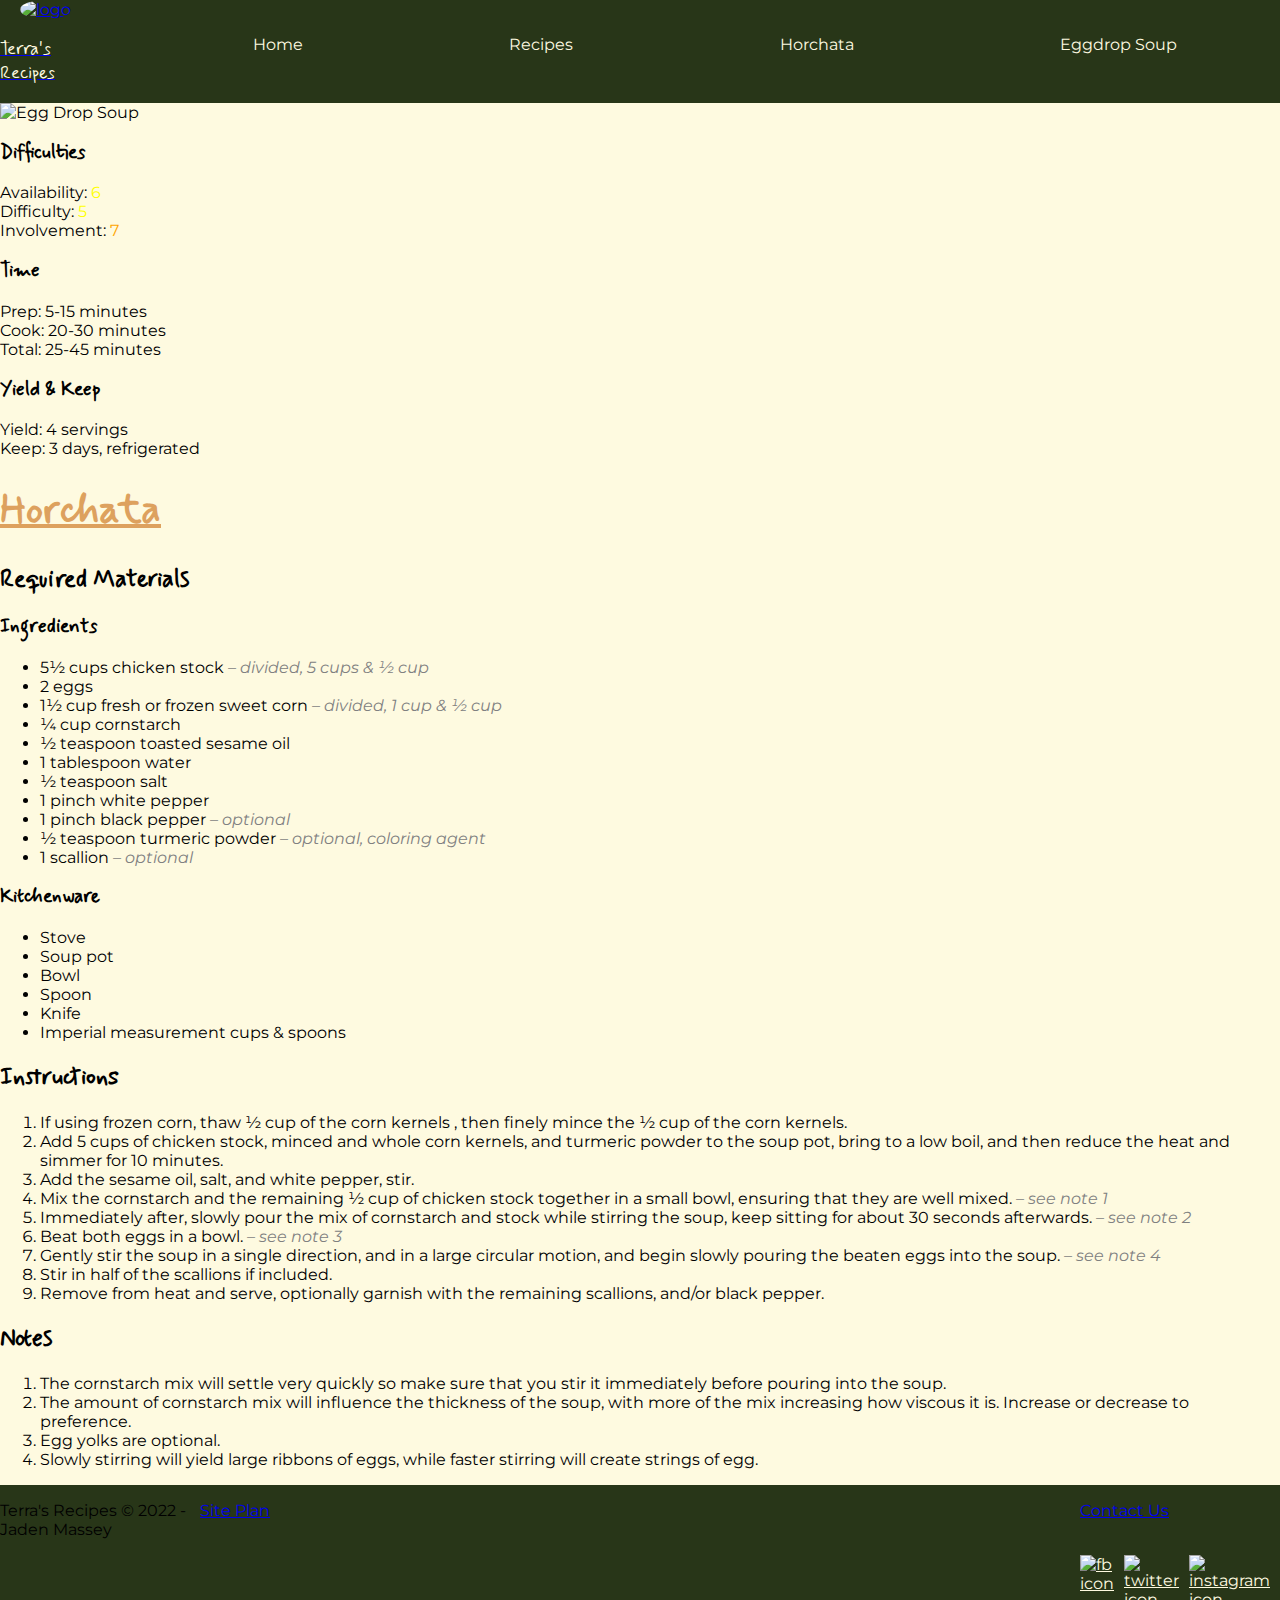
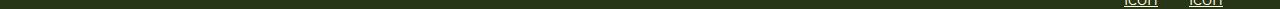
==== eggdrop.html @ 7a6af202 "moving files" ====
<!DOCTYPE html>
<html lang="en">
<head>
    <meta charset="UTF-8">
    <meta http-equiv="X-UA-Compatible" content="IE=edge">
    <meta name="viewport" content="width=device-width, initial-scale=1.0">
    <title>Terra's Recipes - Egg Drop</title>
    <link rel="icon" type="image/x-icon" href="./images/favicon.ico">
    <link rel="stylesheet" href="styles/styles.css">
</head>
<body>
    <div id="content">
        <header>
            <a id="logo_link" href="index.html">
                <img class="logo" src="./images/logo.png" alt="logo" title="Home page">
                <p class="logo-text">Terra's Recipes</p>
            </a>
            <nav>
                <a href="index.html">Home</a>
                <a href="#">Recipes</a>
                <a href="horchata.html">Horchata</a>
                <a href="eggdrop.html">Eggdrop Soup</a>
            </nav>
        </header>
        
        <main class="recipe-grid">
            <section class="recipe-header">
                <img src="./images/EggDropSoup1.png" alt="Egg Drop Soup">
                <div>
                    <div class="difficulty">
                    <h3>Difficulties</h3>
                    <ul style="list-style-type: none; margin: 0; padding: 0;">
                        <li>Availability: <span style="color: yellow;">6</span></li>
                        <li>Difficulty: <span style="color: yellow;">5</span></li>
                        <li>Involvement: <span style="color: orange;">7</span></li>
                    </ul>
                    </div>

                    <div class="time">
                    <h3>Time</h3>
                    <ul style="list-style-type: none; margin: 0; padding: 0;">
                        <li>Prep: 5-15 minutes</li>
                        <li>Cook: 20-30 minutes</li>
                        <li>Total: 25-45 minutes</li>
                    </ul>
                    </div>

                    <div class="yield">
                    <h3>Yield & Keep</h3>
                    <ul style="list-style-type: none; margin: 0; padding: 0;">
                        <li>Yield: 4 servings</li> 
                        <li>Keep: 3 days, refrigerated</li>
                    </ul>
                    </div>
                </div>
            </section>

            <h1 class="recipe-title">Horchata</h1>
            <div class="hori-line1"></div>

            <section class="materials">
                <h2>Required Materials</h2>
                <div>
                    <h3>Ingredients</h3>
                    <ul>
                        <li>5½  cups chicken stock <span style="font-style: italic; color: grey;">– divided, 5 cups & ½ cup</span></li>
                        <li>2 eggs</li>
                        <li>1½  cup fresh or frozen sweet corn <span style="font-style: italic; color: grey;">– divided, 1 cup & ½ cup</span></li>
                        <li>¼ cup cornstarch</li>
                        <li>½ teaspoon toasted sesame oil</li>
                        <li>1 tablespoon water</li>
                        <li>½ teaspoon salt</li>
                        <li>1 pinch white pepper</li>
                        <li>1 pinch black pepper <span style="font-style: italic; color: grey;">– optional</span></li>
                        <li>½ teaspoon turmeric powder <span style="font-style: italic; color: grey;">– optional, coloring agent</span></li>
                        <li>1 scallion <span style="font-style: italic; color: grey;">– optional</span></li>
                    </ul>
                </div>
                <div class="material-line"></div>
                <div>
                    <h3>Kitchenware</h3>
                    <ul>
                        <li>Stove</li>
                        <li>Soup pot</li>
                        <li>Bowl</li>
                        <li>Spoon</li>
                        <li>Knife</li>
                        <li>Imperial measurement cups & spoons</li>
                    </ul>
                </div>
            </section>

            <div class="vert-line"></div>

            <section class="instructions">
                <h2>Instructions</h2>
                <ol>
                    <li>If using frozen corn, thaw ½ cup of the corn kernels , then finely mince the ½ cup of the corn kernels.</li>
                    <li>Add 5 cups of chicken stock, minced and whole corn kernels, and turmeric powder to the soup pot, bring to a low boil, and then reduce the heat and simmer for 10 minutes.</li>
                    <li>Add the sesame oil, salt, and white pepper, stir.</li>
                    <li>Mix the cornstarch and the remaining ½ cup of chicken stock together in a small bowl, ensuring that they are well mixed. <span style="font-style: italic; color: grey;">– see note 1</span></li>
                    <li>Immediately after, slowly pour the mix of cornstarch and stock while stirring the soup, keep sitting for about 30 seconds afterwards. <span style="font-style: italic; color: grey;">– see note 2</span></li>
                    <li>Beat both eggs in a bowl. <span style="font-style: italic; color: grey;">– see note 3</span></li>
                    <li>Gently stir the soup in a single direction, and in a large circular motion, and begin slowly pouring the beaten eggs into the soup. <span style="font-style: italic; color: grey;">– see note 4</span></li>
                    <li>Stir in half of the scallions if included.</li>
                    <li>Remove from heat and serve, optionally garnish with the remaining scallions, and/or black pepper.</li>
                </ol>
            </section>

            <div class="hori-line2"></div>

            <section class="notes">
                <h2>Notes</h2>
                <ol>
                    <li>The cornstarch mix will settle very quickly so make sure that you stir it immediately before pouring into the soup.</li>
                    <li>The amount of cornstarch mix will influence the thickness of the soup, with more of the mix increasing how viscous it is. Increase or decrease to preference.</li>
                    <li>Egg yolks are optional.</li>
                    <li>Slowly stirring will yield large ribbons of eggs, while faster stirring will create strings of egg.</li>
                </ol>
            </section>
        </main>

        <footer>
            <p>Terra's Recipes &copy; 2022 - Jaden Massey</p>
            <p><a href="site-plan.html" target="_blank">Site Plan</a></p>
            <p><a href="#">Contact Us</a></p>
            <div class="socials">
                <a href="https://facebook.com" target="_blank">
                    <img src="images/facebook.png" alt="fb icon">
                </a>
                <a href="https://twitter.com" target="_blank">
                    <img src="images/twitter.png" alt="twitter icon">
                </a>
                <a href="https://instagram.com" target="_blank">
                    <img src="images/instagram.png" alt="instagram icon">
                </a>
            </div>
        </footer>
    </div>
</body>
---- styles/styles.css ----
@import url('https://fonts.googleapis.com/css2?family=Dosis:wght@300&family=Lora&family=Montserrat:wght@300&family=Mynerve&display=swap');

h1, h2, h3, h4 {
    font-family: Mynerve, Montserrat;
}

h1 {
    font-size: 40px;
    color: rgba(221, 161, 94, 1);
    text-decoration: underline;
}

body {
    font-family: Montserrat, Arial;
    font-size: 16px;
    background-color: rgba(254, 250, 224, 1);
    margin: 0;
    padding: 0;
}

nav {
    display: flex;
    justify-content: space-around;
}

nav a {
    color: rgba(254, 250, 224, 1);
    text-decoration: none;
    padding: 35px;
    text-align: center;
}

nav a:hover {
    text-decoration: underline;
    background-color: rgba(96, 108, 56, 1);
}

header {
    background-color: #283618;
    display: grid;
    grid-template-columns: 150px auto;
}

footer {
    background-color: #283618;
    display: grid;
    grid-template-columns: 200px auto 200px;
}

.links {
    grid-column: 1;
    justify-self: center;
    align-self: center;
}

.links a {
    color: rgba(254, 250, 224, 1);
}

.credits {
    grid-column: 2;
    justify-self: center;
    align-self: center;
    color: rgba(254, 250, 224, 1);
}

.socials {
    grid-column: 3;
    display: grid;
    grid-template-areas:
    "icon1 text1 text1 text1"
    "icon2 text2 text2 text2"
    "icon3 text3 text3 text3"
}

.socials a {
    color: rgba(254, 250, 224, 1)
}

.icon1, .icon2, .icon3 {
    justify-self: center;
    align-self: center;
}

.text1, .text2, .text3 {
    justify-self: self-start;
    align-self: center;
}

.icon1 {
    grid-area: icon1;
}

.text1 {
    grid-area: text1;
}

.icon2 {
    grid-area: icon2;
}

.text2 {
    grid-area: text2;
}

.icon3 {
    grid-area: icon3;
}

.text3 {
    grid-area: text3;
}

.socials img {
    width: 30px;
}

.logo {
    width: 80px;
    border-radius: 50%;
    padding: 0 20px 0 20px;
    align-self: center;
}

.logo-text {
    width: 100px;
    text-decoration: none;
    color: rgba(254, 250, 224, 1);
    font-family: Mynerve, Montserrat;
    font-size: 18px;

}

.logo-div {
    display: flex;
    margin-right: -50px;
}

.logo-div:hover {
    background-color: rgba(96, 108, 56, 1);
    text-decoration: underline;
}

.ss {
    display: none;
}

.ss-container img {
    vertical-align: middle;
    width: 100%;
    max-height: 400px;
}

.ss-container {
    box-sizing: border-box;
    width: 100%;
    position: relative;
    margin: auto;
}

.prev, .next {
    cursor: pointer;
    position: absolute;
    top: 50%;
    width: auto;
    padding: 16px;
    margin-top: -22px;
    color: white;
    font-weight: bold;
    font-size: 18px;
    transition: 0.6s ease;
    border-radius: 0 3px 3px 0;
    user-select: none;
}
.next {
    right: 0;
    border-radius: 3px 0 0 3px;
}

.prev:hover, .next:hover {
    background-color: rgba(221, 161, 94, 0.8);
}

.ss-numbertext {
    color: #ffffff;
    font-size: 12px;
    padding: 8px 12px;
    position: absolute;
    bottom: 0;
}

.overlay {
    display: grid;
    grid-template-rows: 1fr 1fr 30px 10px 1fr 1fr 7fr;
    background-color: rgba(96, 108, 56, 0.8);
    width: 200px;
    height: 100%;
    justify-content: center;
    align-items: center;
    position: absolute;
    top: 0;
    left: 80%;

}

.overlay-text, .overlay-header {
    color: rgba(254, 250, 224, 1);
    text-align: center;
}

.overlay-line {
    background-color: #DDA15E;
    border-radius: 25px;
    height: 5px;
    width: 150px;
    margin: auto;
    grid-row: 4;
}

.overlay-header {
    margin: 0 auto;
    margin-bottom: 10px;
    grid-row: 3;
    align-self: self-end;
}

.overlay-text {
    width: 150px;
    margin: 0 auto;
    grid-row: 5/8;
    padding: 0;
    margin-top: 10px;
    align-self: self-start;
}

.dot {
    cursor: pointer;
    height: 15px;
    width: 15px;
    margin: 0 2px;
    background-color: #999999;
    border-radius: 50%;
    display: inline-block;
    transition: background-color 0.6s ease;
}

.active, .dot:hover {
    background-color: #111111;
} 

.main-grid {
    display: grid;
    grid-template-columns: repeat(15, 1fr);
}

.about-me {
    margin-top: 100px;
    grid-column: 1/16;
    grid-row: 1;
}

.about-me-text {
    background-color: rgba(170, 97, 34, 1);
    color: rgba(254, 250, 224, 1);
    width: 50%;
    height: 90%;
    line-height: 1.5em;
    margin: auto;
    margin-left: 15%;
    padding: 30px;
    font-size: 20px;
}

.about-me-text p {
    border-left-style: solid;
    padding: 10px
}

.ab-title {
    color: rgba(254, 250, 224, 1);
    text-align: center;
    margin-bottom: 50px;
}

.about-me img { 
    box-shadow: 5px 5px 10px #6f7364;
    float: right;
    max-width: 30%;
    margin: 2% 15% 0 0;
    padding: 0;
}

.main-line {
    grid-column: 1/16;
    grid-row: 2;
    background-color: rgba(40, 54, 24, 0.8);
    height: 20px;
    margin-top: 100px;
    margin-bottom: 100px;
    width: 80%;
    border-radius: 25px;
    justify-self: center;
    align-self: center;
}

.recipes {
    grid-column: 1/16;
    grid-row: 3;
    display: grid;
    grid-template-columns: 1fr 1fr;
}

.recipes h1 {
    grid-column: 1/3;
    text-align: center;
}

.feat-recipe-card {
    grid-column: 1;
    display: grid;
    grid-template-rows: repeat(9, 11%);
    justify-items: center;
    margin: 50px;
}

.feat-text {
    background-color: rgba(96, 108, 56, 1);
    grid-row: 3/10;
    width: 80%;
    z-index: -1;
    display: grid;
    grid-template-rows: 1fr 50px 20px 1fr;
    box-shadow: 5px 5px 10px #6f7364;
    transition: transform .5s;
}

.feat-text:hover {
    opacity: .6;
    transform: scale(1.1);
}

.feat-recipe-card h3 {
    text-align: center;
    grid-row: 2;
    color: rgba(254, 250, 224, 1);
}

.feat-line {
    grid-row: 3;
    background-color: rgba(221, 161, 94, 1);
    width: 60%;
    justify-self: center;
    border-radius: 25px;
    height: 10px;
}

.feat-recipe-card p {
    grid-row: 4;
    justify-self: center;
    align-self: self-start;
    color: rgba(254, 250, 224, 1);
}

.feat-recipe-card img {
    width: 60%;
    max-width: 500px;
    max-height: 200px;
    height: 50vw;
    box-shadow: 5px 5px 10px #6f7364;
}

.runner-up-recipes {
    grid-column: 2;
    margin: 50px;
    display: grid;
    grid-template-columns: repeat(9, 1fr);
    grid-template-rows: 1fr 1fr 1fr;
}

.img1, .img2, .img3 {
    width: 80px;
    height: 80px;
    align-self: center;
    grid-column: 2/3;
    z-index: 1;
    box-shadow: 5px 5px 10px #6f7364;
}

.card1, .card2, .card3 {
    grid-column: 2/10;
    background-color: rgba(170, 97, 34, 1);
    width: 80%;
    height: 80%;
    justify-self: center;
    align-self: center;
    display: flex;
    padding-left: 50px;
    box-shadow: 5px 5px 10px #6f7364;
}

.runner-up-recipes a {
    border-left-style: solid;
    padding-left: 10px;
    align-self: center;
    width: 100%;
    text-decoration: none;
    color: rgba(254, 250, 224, 1);
}

.runner-up-recipes a:hover, .runner-up-recipes img:hover {
    text-decoration: underline;
}


.card1, .img1 {
    grid-row: 1;
}

.card2, .img2  {
    grid-row: 2;
}

.card3, .img3  {
    grid-row: 3;
}

@media screen and (max-width: 600px) {
    .prev,
    .next,
    .text {
      font-size: 11px
    }

    .runner-up-recipes {
        display: grid;
        grid-template-rows: repeat(3, 1fr);
        margin: 0 auto;
    }

    .logo-div {
        height: 50%;
        padding-top: 100px;
        padding-bottom: 100px;
    }

    .img1, .img2, .img3 {
        margin: 0 auto;
    }

    .ss-container img {
        height: 175px;
    }

    .about-me {
        margin-top: 30px;
    }

    .main-line {
        margin-top: 80px;
        margin-bottom: 20px;
    }

    nav {
        flex-direction: column;
    }


}

@media screen and (max-width: 950px) {
    html, body {
        padding: 0;
        margin: 0;
        overflow-x: hidden;
    }

    .recipes {
        display: block;
    }

    .card1, .card2, .card3 {
        margin: 50px;
        padding-left: 100px;
    }

    .about-me img {
        display: none;
    }

    .about-me-text {
        margin: 0 auto;
        width: 70%;
        height: 100%;
        padding: 10px;
    }

    .logo-text {
        width: 0;
        display: none;
        padding: 0;
        margin: 0;
    }

    .logo {
        align-self: center;
        justify-self: center;
        margin: auto;
        margin-left: 10px;
    }

    .logo-div {
        width: 100%;
        margin: 0 auto;
        align-items: center;
        justify-items: center;
    }

    .overlay {
        position: relative;
        width: 100%;
        margin: 0 auto;
        left: 0;
        max-height: 150px;
        height: 150px;
    }

    .overlay-text {
        width: 100%;
        padding-bottom: 20px;
    }

    nav a {
        padding-left: 0;
        padding-right: 0;
    }
}
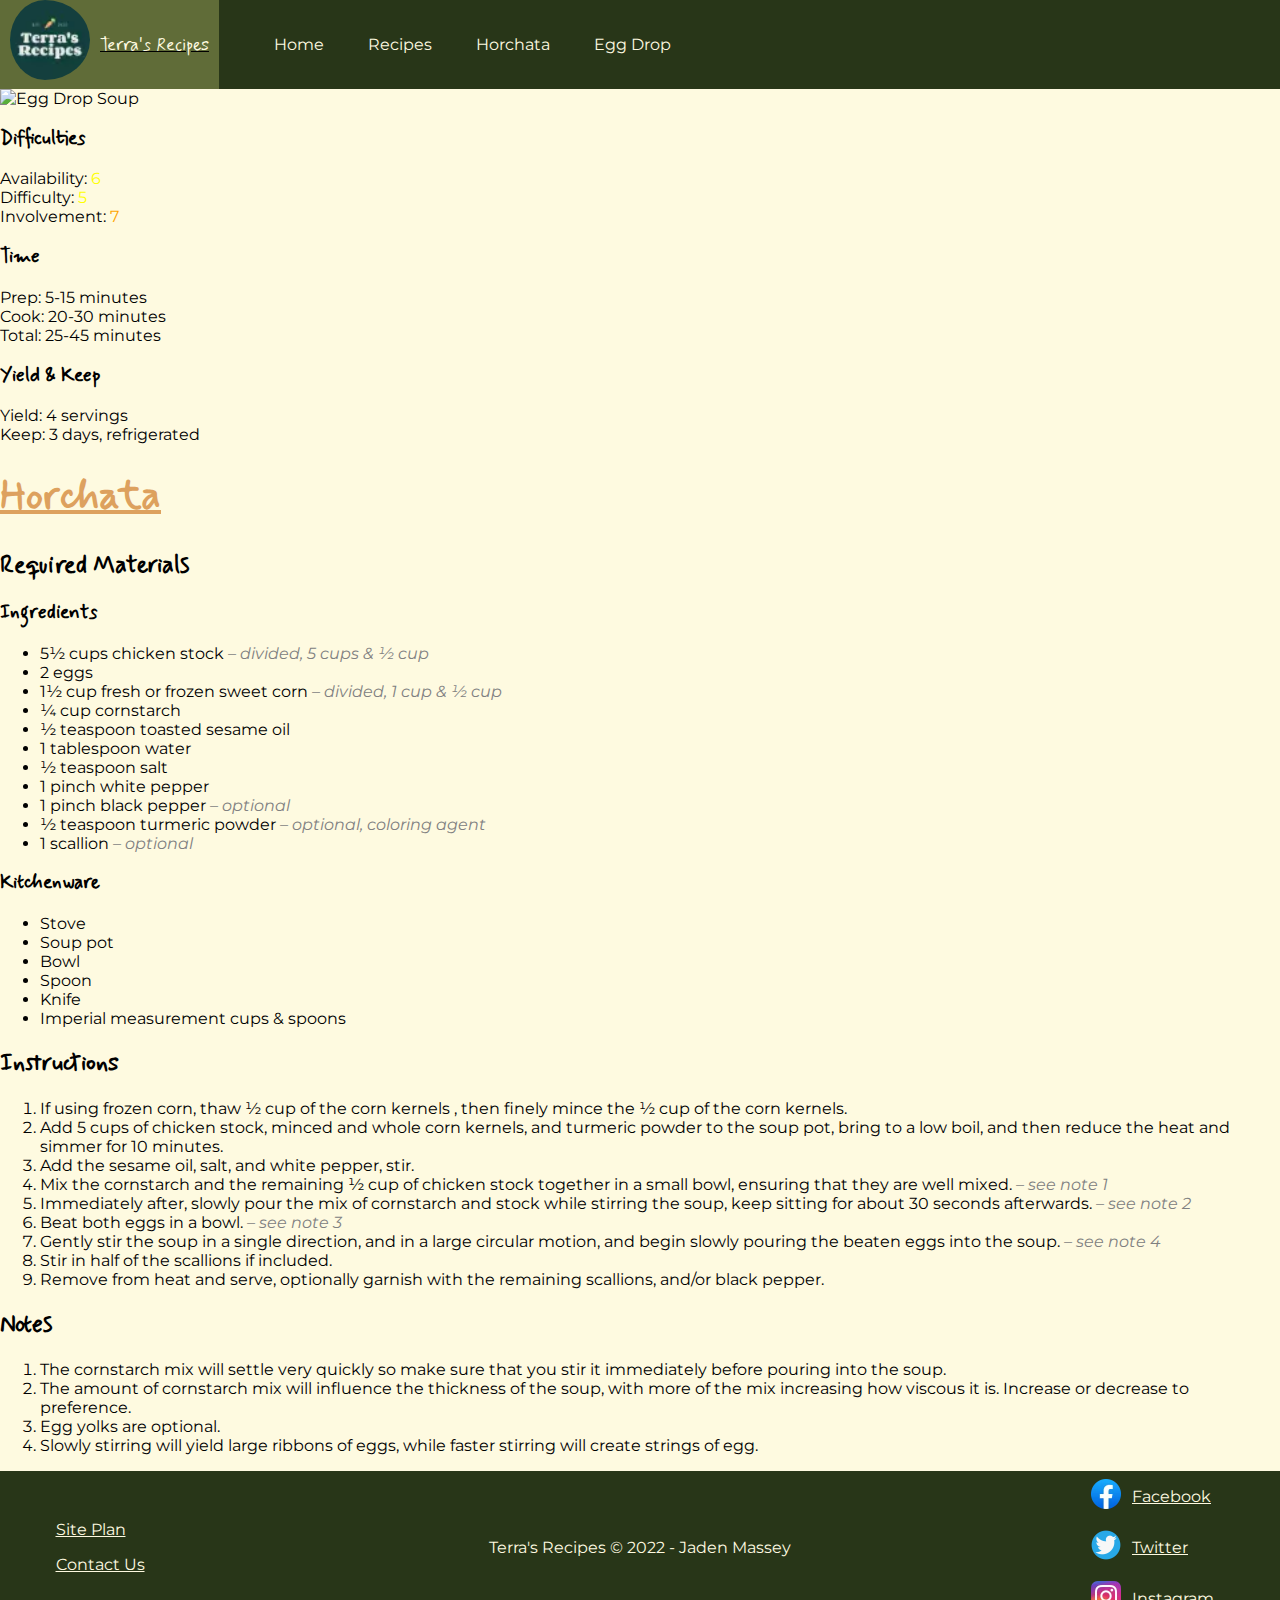
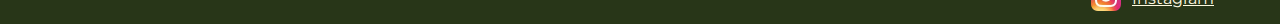
==== commit d8b68f01: "added updated footer/header format to subpages" ====
--- a/eggdrop.html
+++ b/eggdrop.html
@@ -11,16 +11,24 @@
 <body>
     <div id="content">
         <header>
-            <a id="logo_link" href="index.html">
-                <img class="logo" src="./images/logo.png" alt="logo" title="Home page">
-                <p class="logo-text">Terra's Recipes</p>
-            </a>
-            <nav>
-                <a href="index.html">Home</a>
+            <div class="logo-div">
+                <a href="index.html"><img class="logo" src="./images/logo.webp" alt="logo" title="Home page"></a>
+                <div class="logo-text-div">
+                <a class="logo-text" href="index.html"><p>Terra's Recipes</p></a>
+                </div>
+            </div>
+            <div class="navbar" id="navi">
+                <nav>
+                <a href="index.html" class="nav-active">Home</a>
                 <a href="#">Recipes</a>
                 <a href="horchata.html">Horchata</a>
-                <a href="eggdrop.html">Eggdrop Soup</a>
-            </nav>
+                <a href="eggdrop.html">Egg Drop</a>
+                <a href="javascript:void(0);" class="nav-icon" onclick="navFunc()">
+                    <i class="fa fa-bars"></i>
+                </a>
+                </nav>
+                <script src="./scripts/navscript.js"></script>
+            </div>
         </header>
         
         <main class="recipe-grid">
@@ -121,19 +129,26 @@
         </main>
 
         <footer>
-            <p>Terra's Recipes &copy; 2022 - Jaden Massey</p>
-            <p><a href="site-plan.html" target="_blank">Site Plan</a></p>
-            <p><a href="#">Contact Us</a></p>
+            <div class="links">
+                <p><a href="site-plan.html" target="_blank">Site Plan</a></p>
+                <p><a href="#">Contact Us</a></p>
+            </div>
+            <p class="credits">Terra's Recipes &copy; 2022 - Jaden Massey</p>
             <div class="socials">
-                <a href="https://facebook.com" target="_blank">
-                    <img src="images/facebook.png" alt="fb icon">
-                </a>
-                <a href="https://twitter.com" target="_blank">
-                    <img src="images/twitter.png" alt="twitter icon">
-                </a>
-                <a href="https://instagram.com" target="_blank">
-                    <img src="images/instagram.png" alt="instagram icon">
-                </a>
+                <div class="icon1">
+                <a href="https://facebook.com" target="_blank"><img src="images/facebook.webp" alt="fb icon"></a>
+                </div>
+                <p class="text1"><a href="https://facebook.com" target="_blank">Facebook</a></p>
+                
+                <div class="icon2">
+                <a href="https://twitter.com" target="_blank"><img src="images/twitter.webp" alt="twitter icon"></a>
+                </div>
+                <p class="text2"><a href="https://twitter.com" target="_blank">Twitter</a></p>
+                
+                <div class="icon3">
+                <a href="https://instagram.com" target="_blank"><img src="images/instagram.webp" alt="instagram icon"></a>
+                </div>
+                <p class="text3"><a href="https://instagram.com" target="_blank">Instagram</a></p>
             </div>
         </footer>
     </div>
--- a/styles/styles.css
+++ b/styles/styles.css
@@ -18,27 +18,30 @@
     padding: 0;
 }
 
-nav {
-    display: flex;
-    justify-content: space-around;
-}
-
-nav a {
+.navbar {
+    padding: 35px;
+}
+
+.navbar a {
+    overflow: hidden;
+    padding: 20px;
     color: rgba(254, 250, 224, 1);
     text-decoration: none;
-    padding: 35px;
     text-align: center;
 }
 
-nav a:hover {
+.navbar a:hover {
     text-decoration: underline;
     background-color: rgba(96, 108, 56, 1);
 }
 
+.navbar .nav-icon {
+    display: none;
+}
+
 header {
     background-color: #283618;
-    display: grid;
-    grid-template-columns: 150px auto;
+    display: flex;
 }
 
 footer {
@@ -118,12 +121,11 @@
 .logo {
     width: 80px;
     border-radius: 50%;
-    padding: 0 20px 0 20px;
-    align-self: center;
+    margin: 0 auto;
+    padding-left: 10px;
 }
 
 .logo-text {
-    width: 100px;
     text-decoration: none;
     color: rgba(254, 250, 224, 1);
     font-family: Mynerve, Montserrat;
@@ -131,9 +133,15 @@
 
 }
 
+.logo-text-div {
+    padding: 10px;
+    margin: auto;
+}
+
 .logo-div {
     display: flex;
-    margin-right: -50px;
+    justify-content: center;
+    align-content: center;
 }
 
 .logo-div:hover {
@@ -200,7 +208,6 @@
     position: absolute;
     top: 0;
     left: 80%;
-
 }
 
 .overlay-text, .overlay-header {
@@ -339,7 +346,7 @@
     transform: scale(1.1);
 }
 
-.feat-recipe-card h3 {
+.feat-recipe-card h2 {
     text-align: center;
     grid-row: 2;
     color: rgba(254, 250, 224, 1);
@@ -424,6 +431,96 @@
     grid-row: 3;
 }
 
+
+@media screen and (max-width: 1600px) {
+    .about-me img {
+        margin-top: 18%;
+        max-width: 500px;
+        max-height: 300px;
+        width: 50%;
+        height: 40%;
+    }
+}
+
+@media screen and (max-width: 950px) {
+    html, body {
+        padding: 0;
+        margin: 0;
+        overflow-x: hidden;
+    }
+
+    .recipes {
+        display: block;
+    }
+
+    .card1, .card2, .card3 {
+        margin: 50px;
+        padding: 0;
+        text-align: center;
+    }
+
+    .about-me img {
+        display: none;
+    }
+
+    .about-me-text {
+        margin: 0 auto;
+        width: 85%;
+        height: 100%;
+        padding: 10px;
+    }
+
+    .logo-text-div {
+        padding: 0;
+        margin: 0;
+    }
+
+    .logo {
+        align-self: center;
+        justify-self: center;
+        margin: auto;
+        width: 80px;
+        padding-left: 10px;
+        padding-right: 10px;
+    }
+
+    .logo-div {
+        flex-direction: column;
+        width: 100%;
+        margin: 0 auto;
+        align-items: center;
+        justify-items: center;
+    }
+
+    header {
+        display: block;
+    }
+
+    .navbar {
+        display: flex;
+        justify-content: center;
+    }
+
+    .navbar a:not(.nav-icon) {
+        padding-left: 3vw;
+        padding-right: 3vw;
+    }
+
+    .overlay {
+        position: relative;
+        width: 100%;
+        margin: 0 auto;
+        left: 0;
+        height: 20vh;
+    }
+
+    .overlay-text {
+        width: 90%;
+        padding-bottom: 20px;
+        align-self: center;
+    }
+}
+
 @media screen and (max-width: 600px) {
     .prev,
     .next,
@@ -434,13 +531,8 @@
     .runner-up-recipes {
         display: grid;
         grid-template-rows: repeat(3, 1fr);
-        margin: 0 auto;
-    }
-
-    .logo-div {
-        height: 50%;
-        padding-top: 100px;
-        padding-bottom: 100px;
+        margin: 0;
+        padding: 0;
     }
 
     .img1, .img2, .img3 {
@@ -448,7 +540,7 @@
     }
 
     .ss-container img {
-        height: 175px;
+        height: 5%;
     }
 
     .about-me {
@@ -460,77 +552,107 @@
         margin-bottom: 20px;
     }
 
-    nav {
+    .navbar a:not(:first-child) {
+        display: none;
+    }
+    
+    .nav-icon {
+        position: absolute;
+        right: 0;
+        top: 145px;
+    }
+
+    .navbar a.nav-icon {
+      float: right;
+      display: block;
+    }
+
+    .navbar {
+        padding: 20px;
+    }
+
+    .navbar a {
+        padding: 20px;
+    }
+
+    .navbar.responsive {
+        position: relative;
+        padding: 0px;
+    }
+    
+    .navbar.responsive a.nav-icon {
+        position: absolute;
+        right: 0;
+        top: 0;
+    }
+    
+    .navbar.responsive a {
+        float: none;
+        display: block;
+        padding: 20px;
+    }
+
+    .feat-recipe-card {
+        margin: 0 auto;
+        margin-bottom: 50px;
+    }
+    .feat-text {
+        width: 90%;
+        margin: 0 auto;
+    }
+
+    .card1, .card2, .card3 { 
+        text-align: center;
+        grid-column: 1 / span 10;
+        height: 100px;
+    }
+
+    .runner-up-recipes a {
+        border-top-style: solid;
+        border-left-style: none;
+        padding: 10px;
+        width: auto;
+        margin: 0 auto;
+        margin-top: 30px;
+    }
+
+    .img1, .img2, .img3 {
+        grid-column: 5;
+        margin-bottom: 125px;
+    }
+
+    footer {
+        display: flex;
         flex-direction: column;
-    }
-
-
-}
-
-@media screen and (max-width: 950px) {
-    html, body {
-        padding: 0;
-        margin: 0;
-        overflow-x: hidden;
-    }
-
-    .recipes {
-        display: block;
-    }
-
-    .card1, .card2, .card3 {
-        margin: 50px;
-        padding-left: 100px;
-    }
-
-    .about-me img {
+        justify-content: center;
+        text-align: center;
+    }
+
+    .socials {
+        grid-template-areas:
+        ". icon1 text1 ."
+        ". icon2 text2 ."
+        ". icon3 text3 ."
+    }
+
+    .icon1, .icon2, .icon3 {
+        justify-self: self-end;
+        padding-right: 10px;
+    }
+}
+
+@media screen and (max-width: 400px) { 
+    
+    .overlay-text, .overlay-line {
         display: none;
     }
 
-    .about-me-text {
-        margin: 0 auto;
-        width: 70%;
-        height: 100%;
-        padding: 10px;
-    }
-
-    .logo-text {
-        width: 0;
-        display: none;
-        padding: 0;
-        margin: 0;
-    }
-
-    .logo {
+    .overlay-header {
+        grid-row: 3/9;
         align-self: center;
-        justify-self: center;
-        margin: auto;
-        margin-left: 10px;
-    }
-
-    .logo-div {
-        width: 100%;
-        margin: 0 auto;
-        align-items: center;
-        justify-items: center;
     }
 
     .overlay {
-        position: relative;
-        width: 100%;
-        margin: 0 auto;
-        left: 0;
-        max-height: 150px;
-        height: 150px;
-    }
-
-    .overlay-text {
-        width: 100%;
-        padding-bottom: 20px;
-    }
-
-    nav a {
-        padding-left: 0;
-        padding-right: 0;
+        height: 30vw;
     }
 }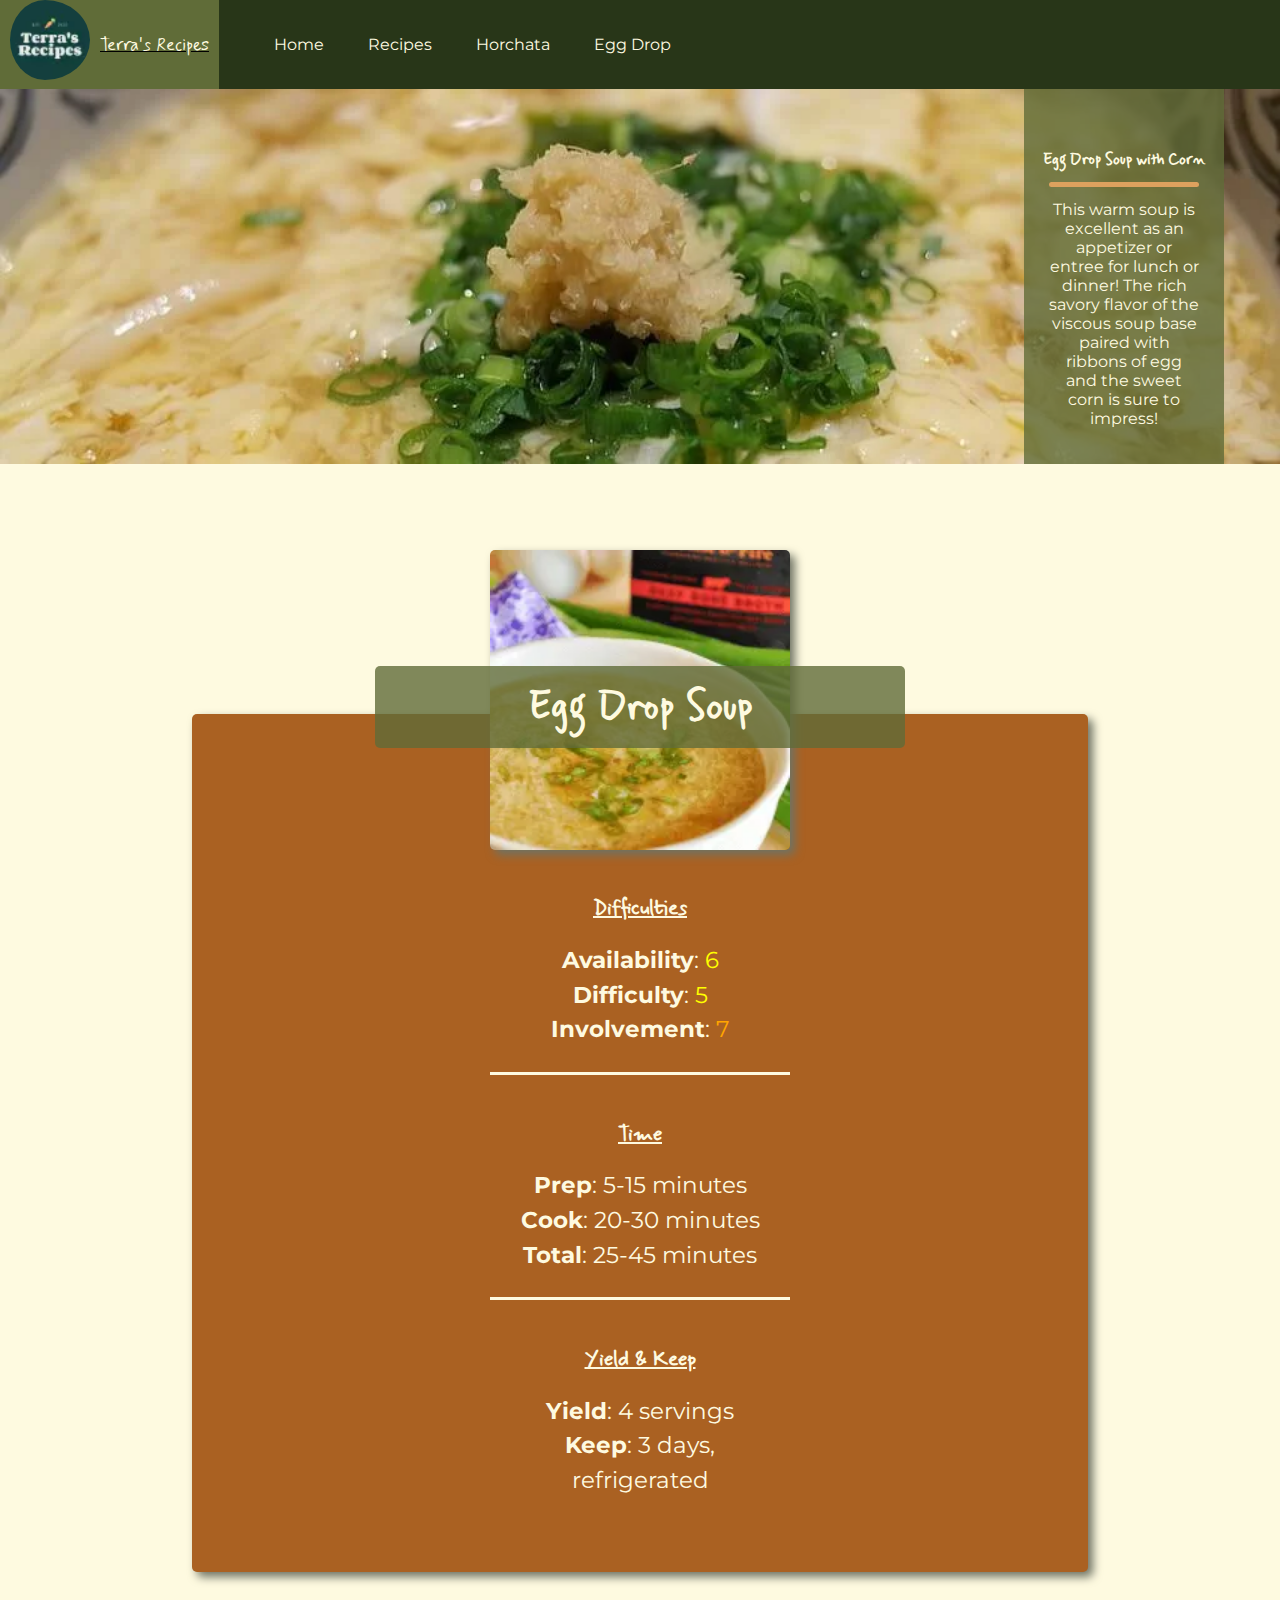
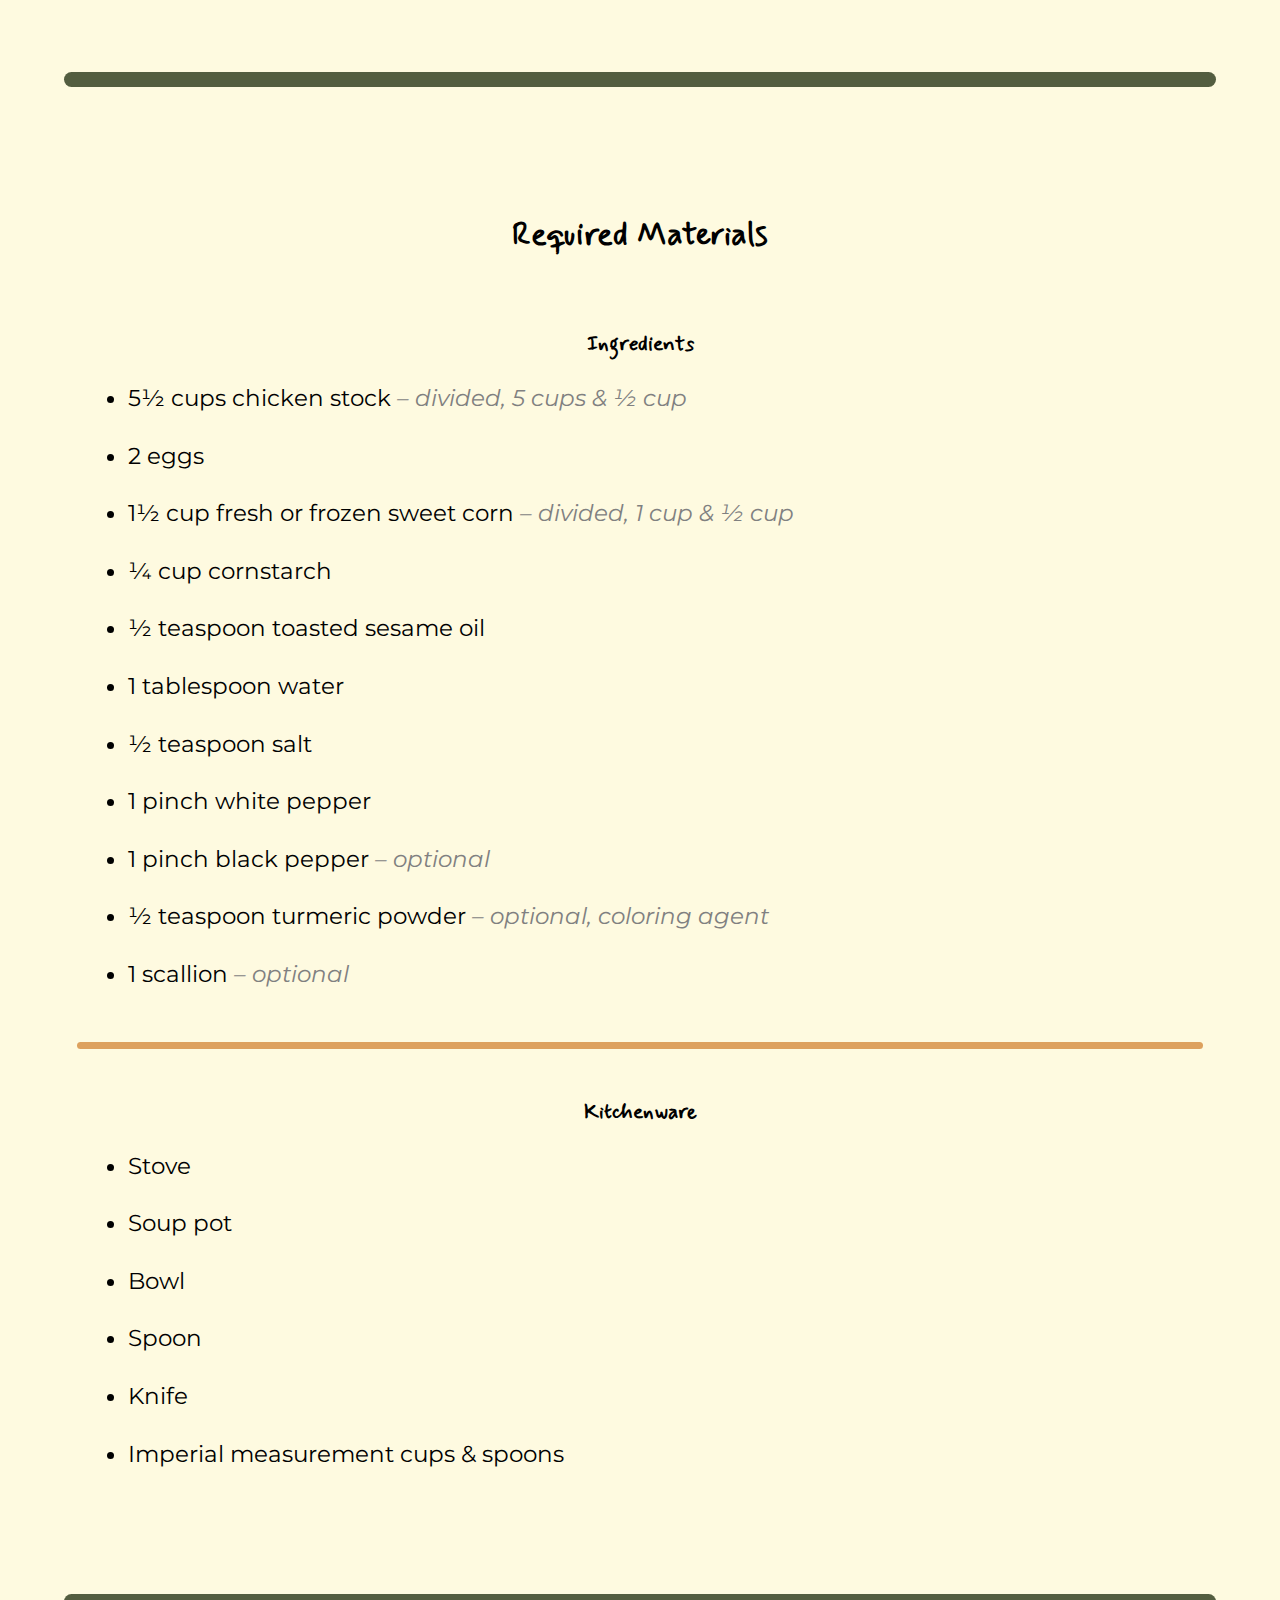
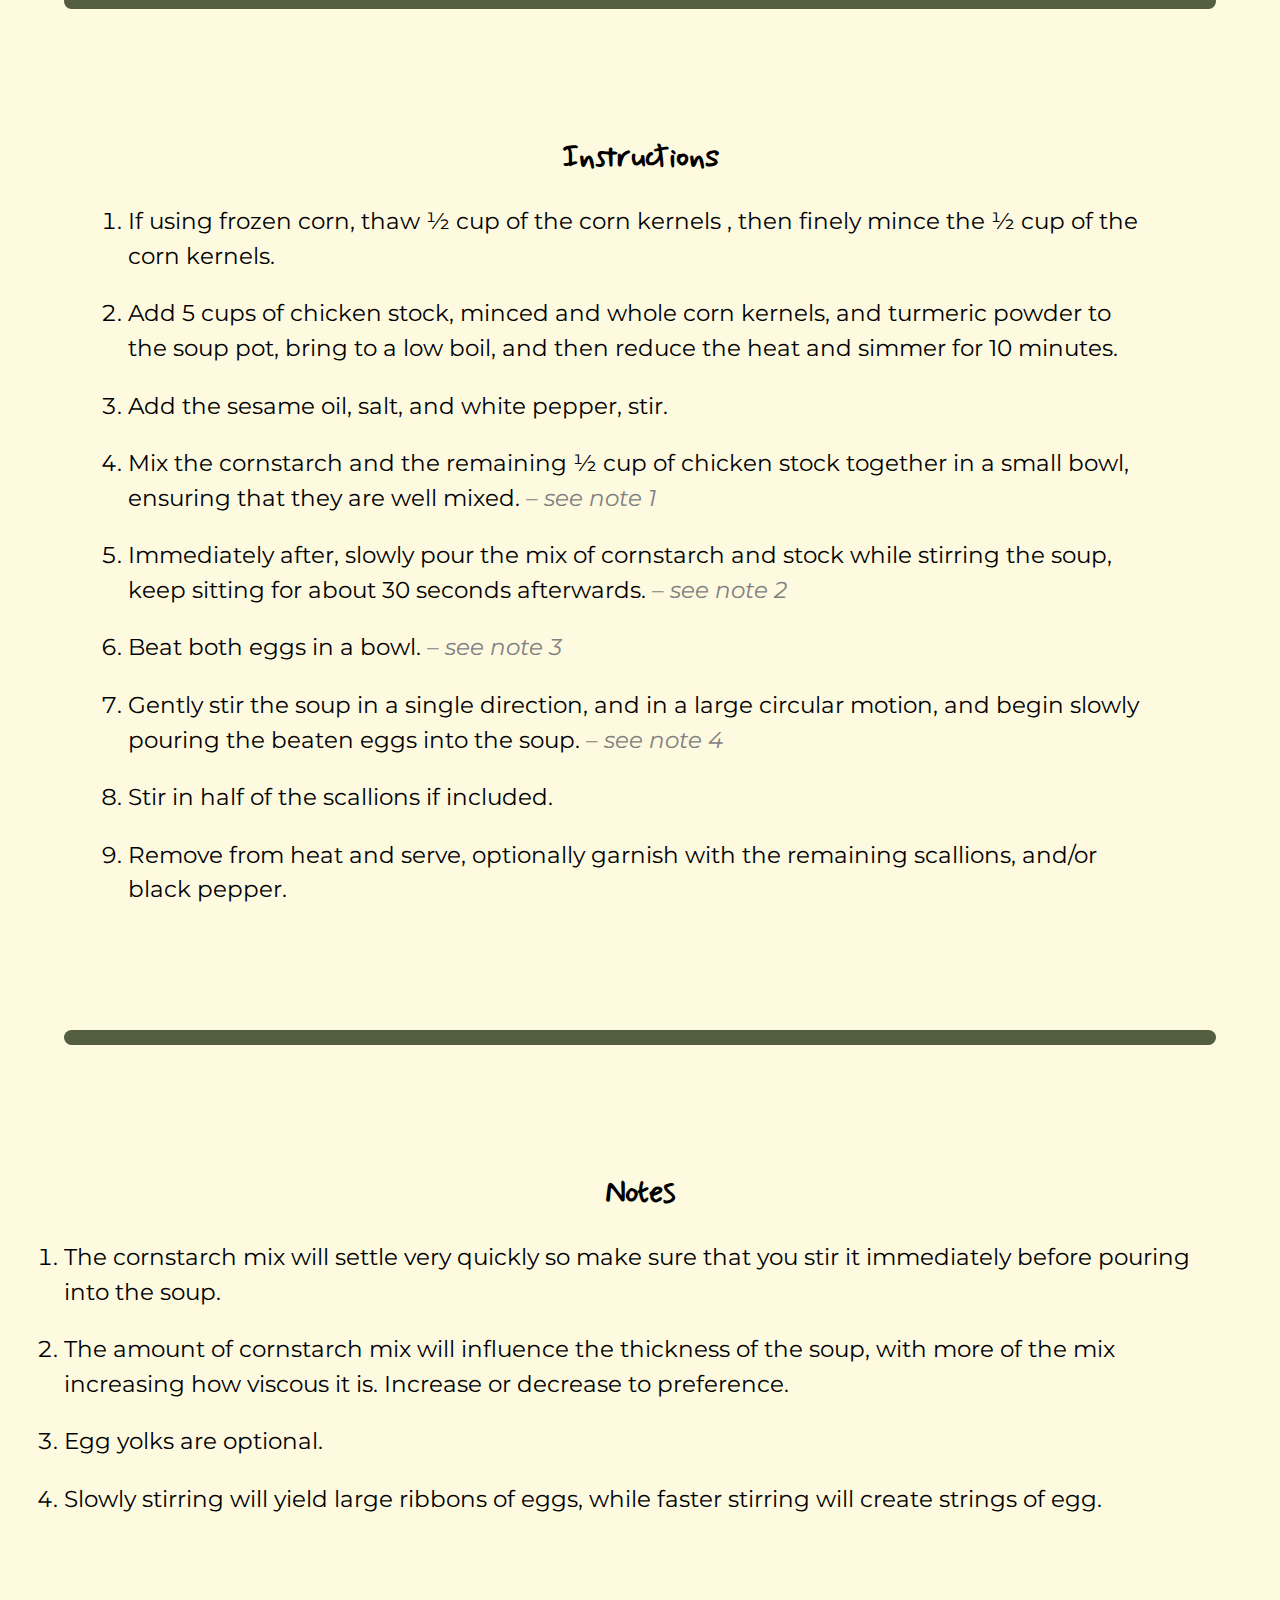
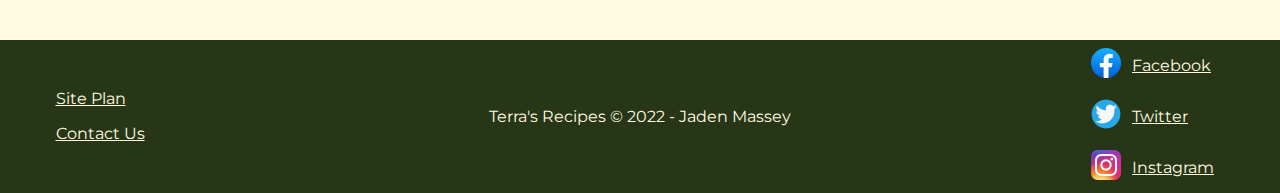
==== commit b94dd603: "added all css for individual recipe pages" ====
--- a/eggdrop.html
+++ b/eggdrop.html
@@ -7,6 +7,7 @@
     <title>Terra's Recipes - Egg Drop</title>
     <link rel="icon" type="image/x-icon" href="./images/favicon.ico">
     <link rel="stylesheet" href="styles/styles.css">
+    <link rel="stylesheet" href="https://cdnjs.cloudflare.com/ajax/libs/font-awesome/4.7.0/css/font-awesome.min.css">
 </head>
 <body>
     <div id="content">
@@ -31,39 +32,50 @@
             </div>
         </header>
         
+        <div class="ss-container">
+        <div class="ss" style="display: block;">
+            <a href="eggdrop.html" target="_blank"><img class="ss-img" src="./images/banner-eggdrop.webp" alt="Egg Drop Soup banner" title="Egg Drop Soup"></a>
+            <div class="overlay">
+                <h4 class="overlay-header">Egg Drop Soup with Corn</h4>
+                <div class="overlay-line"></div>
+                <p class="overlay-text">This warm soup is excellent as an appetizer or entree for lunch or dinner! The rich savory flavor of the viscous soup base paired with ribbons of egg and the sweet corn is sure to impress!</p>
+            </div>
+        </div>
+        </div>
+
         <main class="recipe-grid">
             <section class="recipe-header">
-                <img src="./images/EggDropSoup1.png" alt="Egg Drop Soup">
-                <div>
-                    <div class="difficulty">
+                <h1 class="recipe-title">Egg Drop Soup</h1>
+
+                <img src="./images/EggDropSoup1.webp" alt="Egg Drop Soup">
+                
+                <div class="difficulty">
                     <h3>Difficulties</h3>
                     <ul style="list-style-type: none; margin: 0; padding: 0;">
-                        <li>Availability: <span style="color: yellow;">6</span></li>
-                        <li>Difficulty: <span style="color: yellow;">5</span></li>
-                        <li>Involvement: <span style="color: orange;">7</span></li>
+                        <li><b>Availability</b>: <span style="color: yellow;">6</span></li>
+                        <li><b>Difficulty</b>: <span style="color: yellow;">5</span></li>
+                        <li><b>Involvement</b>: <span style="color: orange;">7</span></li>
                     </ul>
-                    </div>
+                </div>
 
-                    <div class="time">
+                <div class="time">
                     <h3>Time</h3>
                     <ul style="list-style-type: none; margin: 0; padding: 0;">
-                        <li>Prep: 5-15 minutes</li>
-                        <li>Cook: 20-30 minutes</li>
-                        <li>Total: 25-45 minutes</li>
+                        <li><b>Prep</b>: 5-15 minutes</li>
+                        <li><b>Cook</b>: 20-30 minutes</li>
+                        <li><b>Total</b>: 25-45 minutes</li>
                     </ul>
-                    </div>
+                </div>
 
-                    <div class="yield">
+                <div class="yield">
                     <h3>Yield & Keep</h3>
                     <ul style="list-style-type: none; margin: 0; padding: 0;">
-                        <li>Yield: 4 servings</li> 
-                        <li>Keep: 3 days, refrigerated</li>
+                        <li><b>Yield</b>: 4 servings</li> 
+                        <li><b>Keep</b>: 3 days, refrigerated</li>
                     </ul>
-                    </div>
                 </div>
             </section>
 
-            <h1 class="recipe-title">Horchata</h1>
             <div class="hori-line1"></div>
 
             <section class="materials">
@@ -71,9 +83,9 @@
                 <div>
                     <h3>Ingredients</h3>
                     <ul>
-                        <li>5½  cups chicken stock <span style="font-style: italic; color: grey;">– divided, 5 cups & ½ cup</span></li>
+                        <li>5½ cups chicken stock <span style="font-style: italic; color: grey;">– divided, 5 cups & ½ cup</span></li>
                         <li>2 eggs</li>
-                        <li>1½  cup fresh or frozen sweet corn <span style="font-style: italic; color: grey;">– divided, 1 cup & ½ cup</span></li>
+                        <li>1½ cup fresh or frozen sweet corn <span style="font-style: italic; color: grey;">– divided, 1 cup & ½ cup</span></li>
                         <li>¼ cup cornstarch</li>
                         <li>½ teaspoon toasted sesame oil</li>
                         <li>1 tablespoon water</li>
--- a/styles/styles.css
+++ b/styles/styles.css
@@ -24,7 +24,7 @@
 
 .navbar a {
     overflow: hidden;
-    padding: 20px;
+    padding: 100% 20px 100%;
     color: rgba(254, 250, 224, 1);
     text-decoration: none;
     text-align: center;
@@ -391,6 +391,7 @@
     grid-column: 2/3;
     z-index: 1;
     box-shadow: 5px 5px 10px #6f7364;
+    border-radius: 50%;
 }
 
 .card1, .card2, .card3 {
@@ -418,7 +419,6 @@
     text-decoration: underline;
 }
 
-
 .card1, .img1 {
     grid-row: 1;
 }
@@ -431,6 +431,188 @@
     grid-row: 3;
 }
 
+.recipe-grid {
+    display: grid;
+    grid-template-columns: 1fr 100px 1fr;
+}
+
+.recipe-grid h2 {
+    font-size: 2em;
+}
+
+.recipe-grid h3 {
+    font-size: 1.3em;
+}
+
+.recipe-header {
+    grid-column: 1/4;
+    grid-row: 1;
+    margin-top: 200px;
+    margin-bottom: 100px;
+    background-color: rgba(170, 97, 34, 1);
+    color: rgba(254, 250, 224, 1);
+    height: 25vw;
+    width: 70%;
+    justify-self: center;
+    display: grid;
+    grid-template-columns: repeat(3, 1fr);
+    grid-template-rows: 150px auto;
+    box-shadow: 5px 5px 10px #6f7364;
+    transition: transform .5s;
+    border-radius: 5px;
+}
+
+.recipe-header:hover {
+    transform: scale(1.1);
+}
+
+.recipe-header h3 {
+    text-decoration: underline;
+    text-align: center;
+}
+
+.recipe-header ul, .recipe-header li {
+    font-size: 1.2em;
+    line-height: 1.5em;
+    text-align: center;
+}
+
+.recipe-header > div {
+    border-top-style: solid;
+    border-bottom-style: solid;
+    width: 250px;
+    padding: 0 20px 20px;
+    justify-self: center;
+    align-self: center;
+}
+
+.difficulty {
+    grid-column: 1;
+    grid-row: 1/3;
+    margin-bottom: 50px;
+}
+
+.recipe-header img {
+    border-radius: 5px;
+    grid-column: 2;
+    grid-row: 1;
+    justify-self: center;
+    width: 300px;
+    position: relative;
+    top: -150px;
+    box-shadow: 5px 5px 10px #6f7364;
+}
+
+.recipe-title {
+    grid-column: 2;
+    grid-row: 1;
+    background-color: rgba(96, 108, 56, 0.8);
+    color:rgba(254, 250, 224, 1);
+    width: 500px;
+    justify-self: center;
+    align-self: center;
+    z-index: 1;
+    text-align: center;
+    text-decoration: none;
+    position: relative;
+    top: -75px;
+    border-radius: 5px;
+    padding: 15px;
+}
+
+.time {
+    grid-column: 2;
+    grid-row: 2;
+}
+
+.yield {
+    grid-column: 3;
+    grid-row: 1/3;
+    margin-bottom: 50px;
+}
+
+ul:not(.recipe-header ul), li:not(.recipe-header li), ol {
+    font-size: 1.2em;
+    line-height: 1.5em;
+}
+
+li:not(.recipe-header li) {
+    margin: 1em 0;
+}
+
+.hori-line1, .hori-line2, .vert-line {
+    background-color: rgba(40, 54, 24, 0.8);
+    border-radius: 25px;
+}
+
+.hori-line1 {
+    grid-column: 1/4;
+    grid-row: 2;
+    height: 15px;
+    width: 90%;
+    justify-self: center;
+    margin-bottom: 160px;
+}
+
+.materials {
+    grid-column: 1;
+    grid-row: 3;
+    justify-self: center;
+    width: 80%;
+}
+
+.materials h2 {
+    margin-bottom: 75px;
+}
+
+.material-line {
+    width: 110%;
+    height: 7px;
+    background-color: rgba(221, 161, 94, 1);
+    justify-self: center;
+    border-radius: 25px;
+    margin: 50px;
+    margin-left: -20px;
+}
+
+.vert-line {
+    grid-column: 2;
+    grid-row: 3;
+    width: 15px;
+    align-self: center;
+    justify-self: center;
+    height: 110%;
+}
+
+.instructions {
+    grid-column: 3;
+    grid-row: 3;
+    justify-self: center;
+    width: 80%;
+}
+
+.hori-line2 {
+    grid-column: 1/4; 
+    grid-row: 4;
+    margin-top: 160px;
+    height: 15px;
+    width: 90%;
+    justify-self: center;
+    margin-bottom: 50px;
+}
+
+.notes {
+    grid-column: 1/4;
+    grid-row: 5;
+    align-self: center;
+    justify-self: center;
+    width: 60%;
+    margin-bottom: 100px;
+}
+
+.notes h2 {
+    text-align: center;
+}
 
 @media screen and (max-width: 1600px) {
     .about-me img {
@@ -440,6 +622,82 @@
         width: 50%;
         height: 40%;
     }
+
+    .recipe-grid {
+        display: flex;
+        flex-direction: column;
+        margin: 0 auto;
+    }
+
+    .recipe-grid h2, .recipe-grid h3 {
+        text-align: center;
+    }
+
+    .recipe-header {
+        display: flex;
+        flex-direction: column;
+        height: 100%;
+        margin: auto;
+        margin-top: 250px;
+    }
+
+    .recipe-header img {
+        margin: 0 auto;
+        margin-top: -150px;
+        margin-bottom: -150px;
+    }
+
+    .recipe-header h1 {
+        width: 500px;
+    }
+    
+    .recipe-header > div {
+        padding: 25px;
+        border-bottom: none;
+    }
+
+    .recipe-header div:nth-of-type(1) {
+        border-top-style: none;
+    }
+
+    .difficulty, .time, .yield {
+        padding: 0;
+    }
+
+    .difficulty {
+        margin-bottom: 0;
+    }
+
+    .hori-line1, .hori-line2, .vert-line {
+        margin: 100px auto;
+    }
+
+    .vert-line {
+        height: 15px;
+        width: 90%;
+    }
+
+    .materials, .instructions {
+        margin: auto;
+    }
+
+    .material-line {
+        margin: 50px auto;
+        margin-left: -5%;
+    }
+
+    ul:not(.recipe-header ul), li:not(.recipe-header li), ol {
+        margin: auto;
+        padding: 0;
+    }
+    
+    li:not(.recipe-header li) {
+        margin: 1em 0;
+    }
+
+    .notes {
+        width: 90%;
+    }
 }
 
 @media screen and (max-width: 950px) {
@@ -502,9 +760,9 @@
     }
 
     .navbar a:not(.nav-icon) {
-        padding-left: 3vw;
-        padding-right: 3vw;
-    }
+        padding: 4.3vw 3vw;
+    }
+
 
     .overlay {
         position: relative;
@@ -518,6 +776,19 @@
         width: 90%;
         padding-bottom: 20px;
         align-self: center;
+    }
+
+    .recipe-header img {
+        margin-top: -130px;
+        width: 250px;
+    }
+
+    .recipe-header h1 {
+        width: 400px;
+    }
+
+    .recipe-header {
+        width: 90%;
     }
 }
 
@@ -639,6 +910,10 @@
         justify-self: self-end;
         padding-right: 10px;
     }
+
+    .recipe-header h1 {
+        width: 300px;
+    }
 }
 
 @media screen and (max-width: 400px) { 
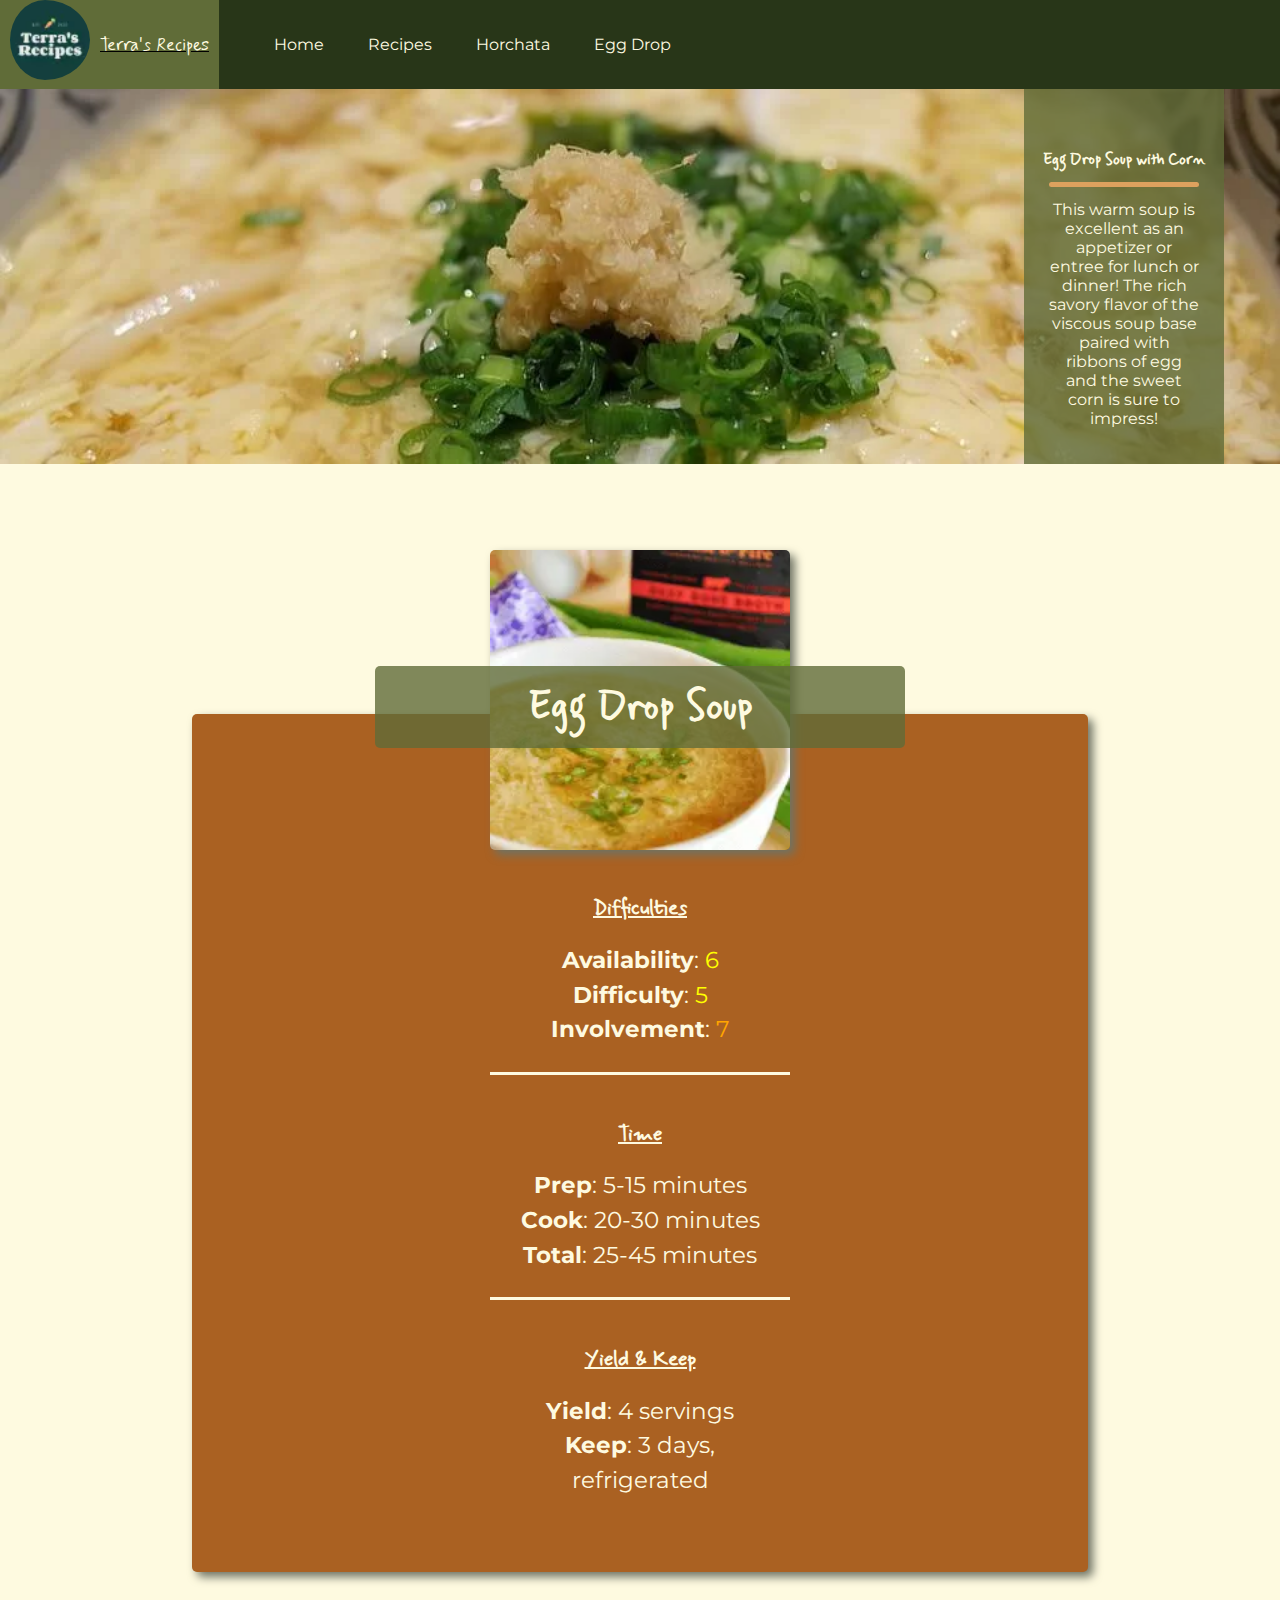
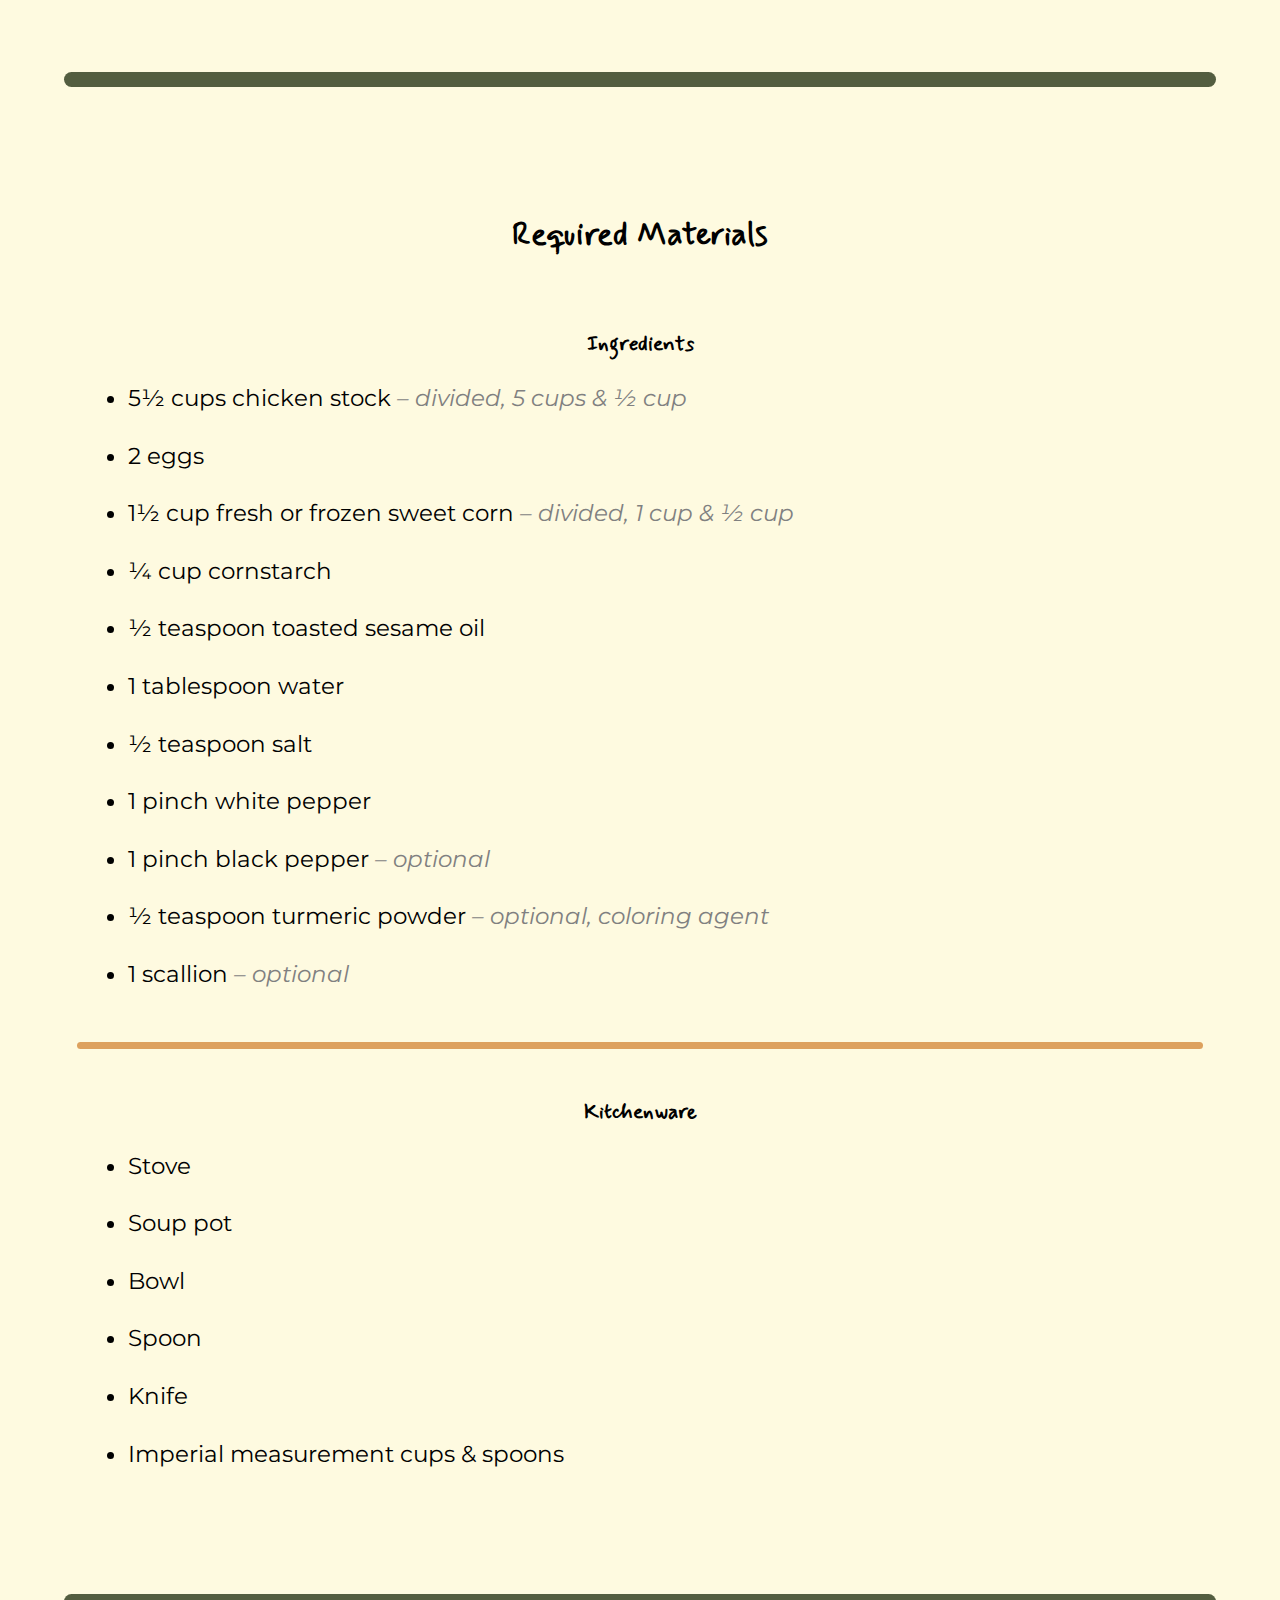
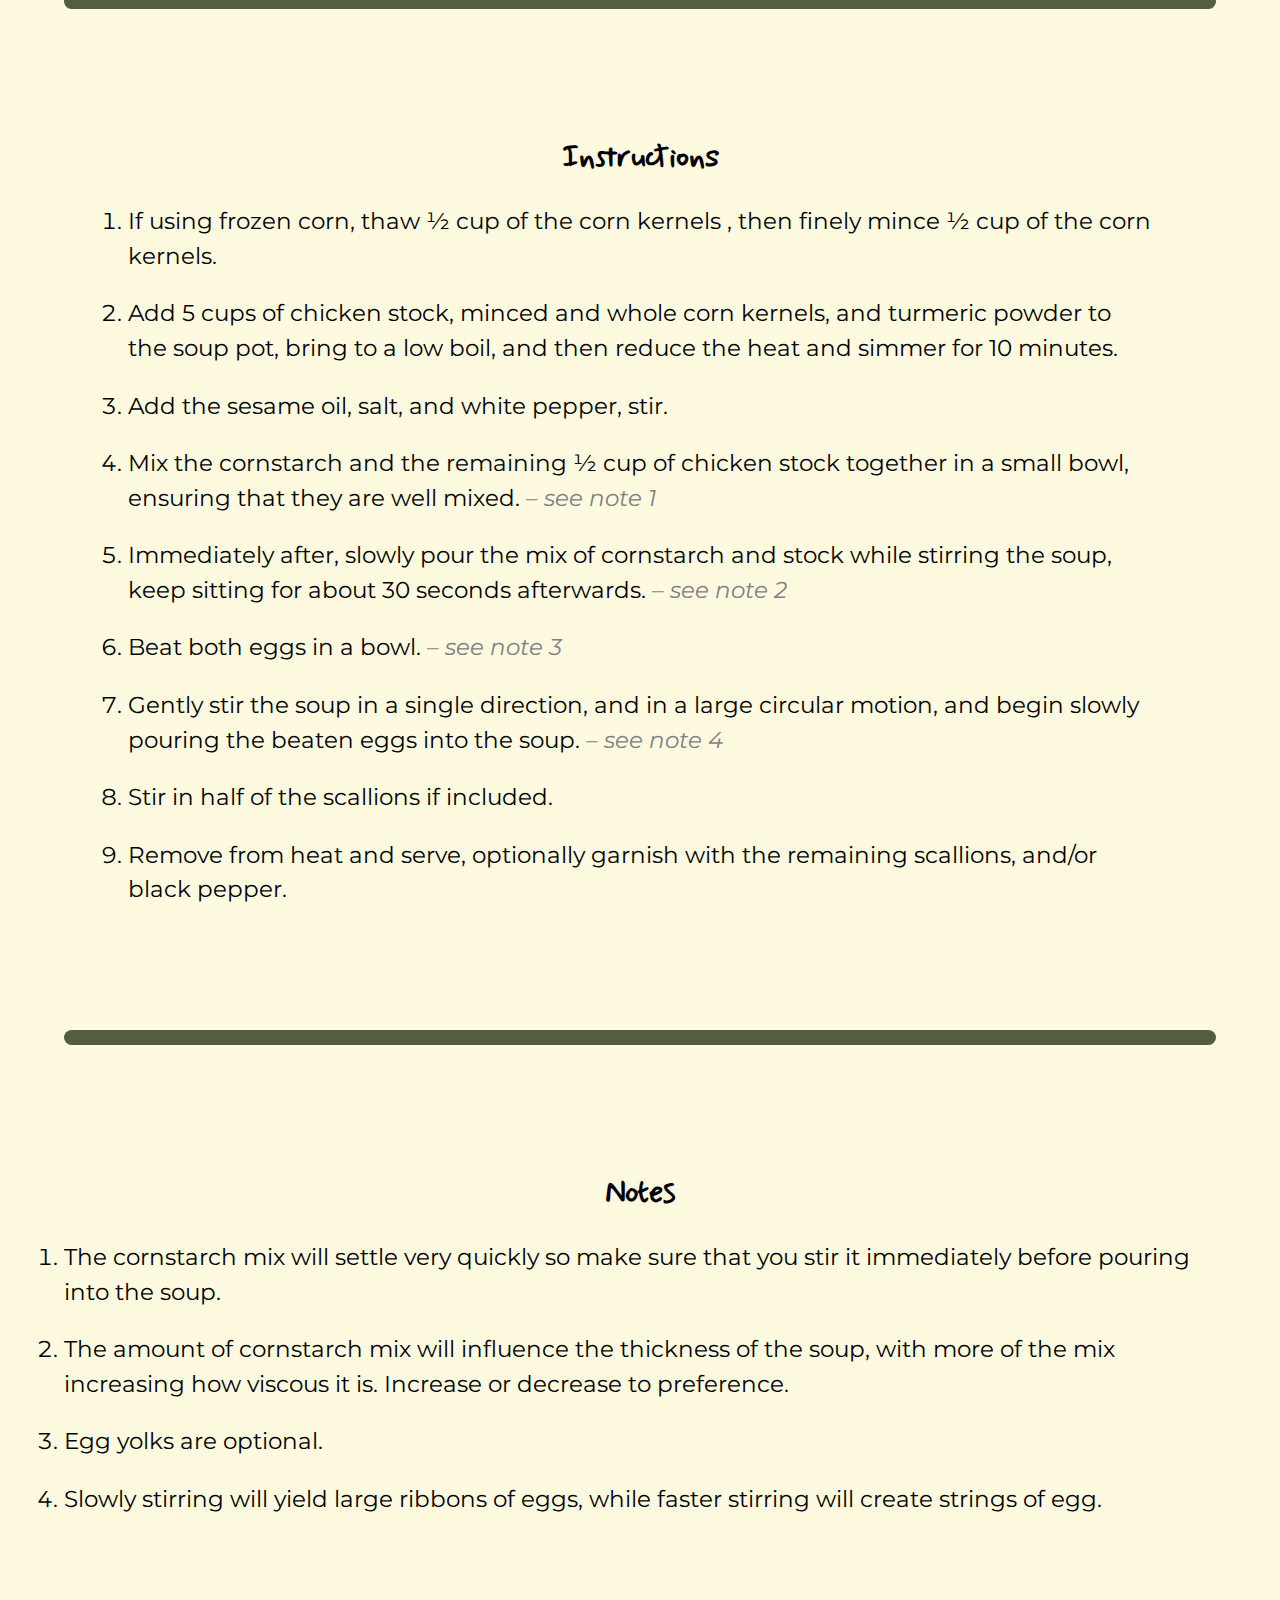
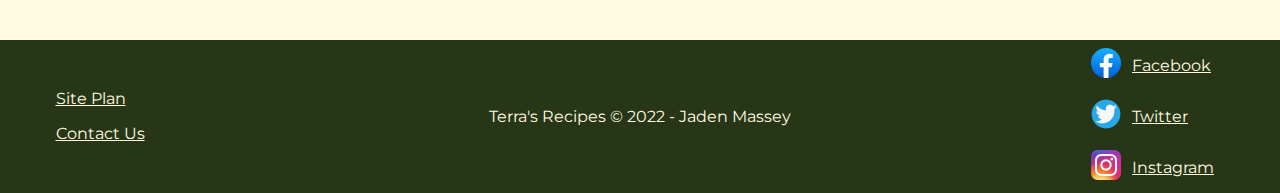
==== commit fe16dab0: "grammar" ====
--- a/eggdrop.html
+++ b/eggdrop.html
@@ -115,7 +115,7 @@
             <section class="instructions">
                 <h2>Instructions</h2>
                 <ol>
-                    <li>If using frozen corn, thaw ½ cup of the corn kernels , then finely mince the ½ cup of the corn kernels.</li>
+                    <li>If using frozen corn, thaw ½ cup of the corn kernels , then finely mince ½ cup of the corn kernels.</li>
                     <li>Add 5 cups of chicken stock, minced and whole corn kernels, and turmeric powder to the soup pot, bring to a low boil, and then reduce the heat and simmer for 10 minutes.</li>
                     <li>Add the sesame oil, salt, and white pepper, stir.</li>
                     <li>Mix the cornstarch and the remaining ½ cup of chicken stock together in a small bowl, ensuring that they are well mixed. <span style="font-style: italic; color: grey;">– see note 1</span></li>
